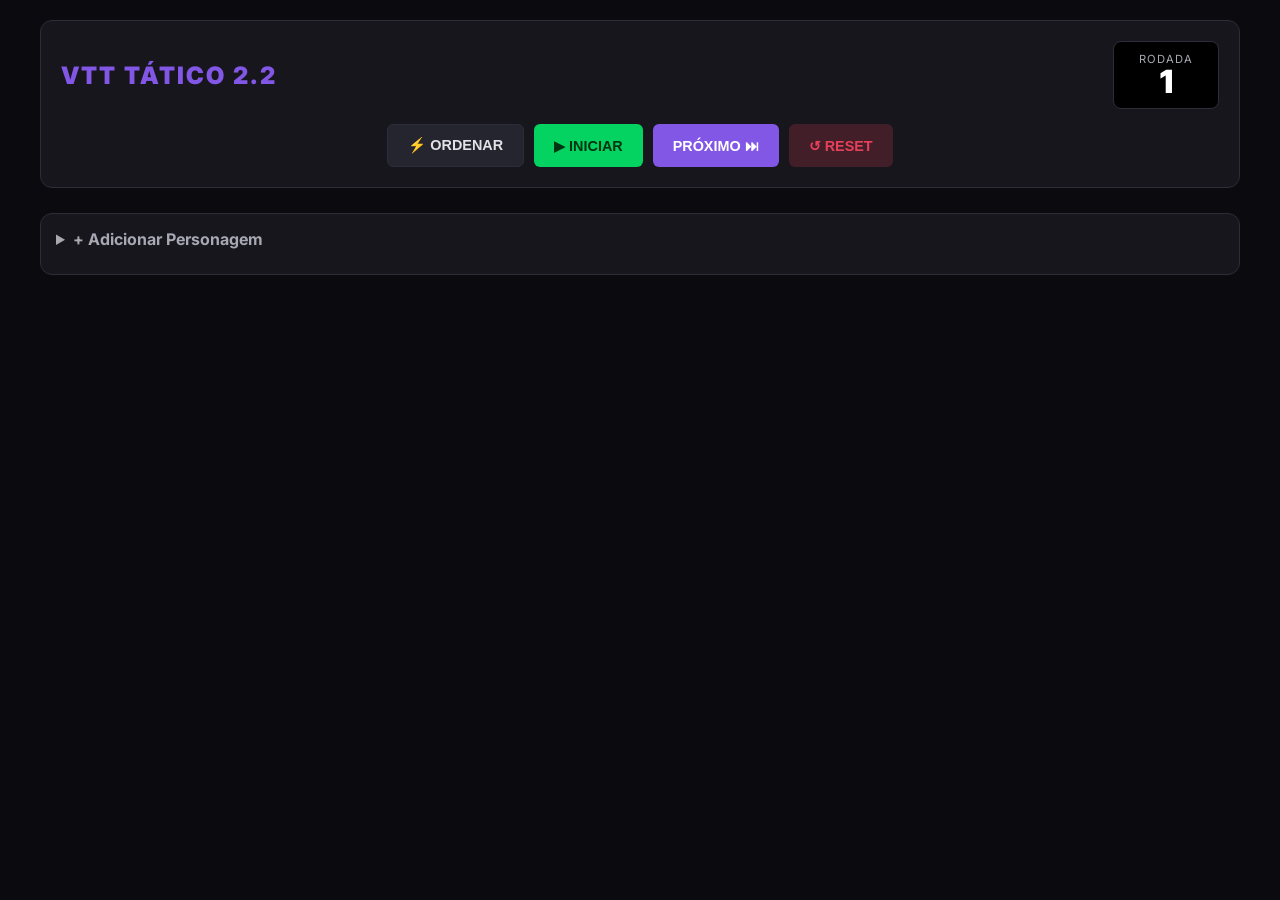
==== battle_manager.html @ 23a17cb6 "Grande update, separação battle_manager e rpg_manager, criação do rpg_manager para fazer roteiro e g" ====
<!DOCTYPE html>
<html lang="pt-BR">
<head>
    <meta charset="UTF-8">
    <meta name="viewport" content="width=device-width, initial-scale=1.0">
    <title>Sombra do Condor - VTT 2.2 (Itens Update)</title>
    <link rel="shortcut icon" href="sombra do condor.png" type="image/x-icon">
    <link rel="preconnect" href="https://fonts.googleapis.com">
    <link href="https://fonts.googleapis.com/css2?family=Inter:wght@400;600;700;900&display=swap" rel="stylesheet">
    <style>
        :root {
            --bg-dark: #0a0a0f;
            --bg-panel: #16161c;
            --accent: #8257e6;
            --accent-hover: #9d7bef;
            --text: #e1e1e6;
            --text-muted: #a8a8b3;
            --highlight: #252530;
            --danger: #e83f5b;
            --success: #04d361;
            --active-turn: #00ff88;
            --border: #2d2d3a;
            --pe-color: #4ecca3;
        }

        * { margin: 0; padding: 0; box-sizing: border-box; }

        body {
            font-family: 'Inter', sans-serif;
            background: #0a0a0f;
            color: var(--text);
            padding: 20px;
            min-height: 100vh;
        }

        .container { max-width: 1200px; margin: 0 auto; }

        /* HEADER & CONTROLS */
        .header-area {
            background: var(--bg-panel); border: 1px solid var(--border); border-radius: 12px;
            padding: 20px; margin-bottom: 25px; display: flex; flex-direction: column; gap: 15px;
        }

        .top-row { display: flex; justify-content: space-between; align-items: center; }
        .title { font-size: 1.5rem; font-weight: 900; color: var(--accent); text-transform: uppercase; letter-spacing: 2px; }

        .turn-display {
            background: #000; padding: 10px 25px; border-radius: 8px; border: 1px solid var(--border); text-align: center;
        }
        .turn-label { font-size: 0.7rem; color: var(--text-muted); text-transform: uppercase; letter-spacing: 1px; }
        .turn-number { font-size: 2rem; font-weight: 900; color: #fff; line-height: 1; }

        .combat-controls { display: flex; gap: 10px; justify-content: center; flex-wrap: wrap; }
        .btn-control {
            padding: 12px 20px; border: none; border-radius: 6px; font-weight: 700; cursor: pointer;
            text-transform: uppercase; font-size: 0.9rem; display: flex; align-items: center; gap: 8px; transition: 0.2s;
        }
        .btn-start { background: var(--success); color: #003311; }
        .btn-start:hover { background: #00ff77; }
        .btn-next { background: var(--accent); color: white; }
        .btn-next:hover { background: var(--accent-hover); }
        .btn-sort { background: var(--highlight); color: var(--text); border: 1px solid var(--border); }
        .btn-reset { background: rgba(232, 63, 91, 0.2); color: var(--danger); }

        /* IMPORT */
        .import-section {
            background: var(--bg-panel); border: 1px solid var(--border); border-radius: 12px;
            padding: 15px; margin-bottom: 30px;
        }
        details > summary { cursor: pointer; color: var(--text-muted); font-weight: bold; margin-bottom: 10px; }
        textarea {
            width: 100%; background: #0f0f14; border: 1px solid var(--border); color: var(--text);
            padding: 10px; border-radius: 6px; font-family: monospace; resize: vertical; min-height: 60px;
        }

        /* GRID */
        .char-grid { display: grid; grid-template-columns: repeat(auto-fill, minmax(360px, 1fr)); gap: 25px; }

        .card {
            background: var(--bg-panel); border-radius: 12px; border: 1px solid var(--border);
            overflow: hidden; position: relative; transition: all 0.3s ease;
        }

        /* ESTADOS DO CARD */
        .card.active-turn {
            border: 2px solid var(--active-turn); box-shadow: 0 0 25px rgba(0, 255, 136, 0.2); transform: scale(1.02); z-index: 10;
        }
        .card.active-turn .card-header { background: linear-gradient(to right, rgba(0, 255, 136, 0.2), transparent); }

        .card.dead {
            filter: grayscale(1) brightness(0.6); opacity: 0.7; border-color: #333; pointer-events: none;
        }
        .card.dead .delete-btn { pointer-events: all; } /* Permitir deletar morto */
        
        .dead-overlay {
            position: absolute; top: 0; left: 0; width: 100%; height: 100%;
            display: flex; justify-content: center; align-items: center;
            font-size: 2rem; font-weight: 900; color: var(--danger);
            transform: rotate(-15deg); text-shadow: 2px 2px 0 #000;
            opacity: 0; pointer-events: none; z-index: 20;
        }
        .card.dead .dead-overlay { opacity: 1; }

        .card-header {
            padding: 15px 20px; background: linear-gradient(to right, rgba(130, 87, 230, 0.15), transparent);
            border-bottom: 1px solid var(--border); display: flex; justify-content: space-between; align-items: center;
        }
        .char-name { font-size: 1.1rem; font-weight: 900; color: #fff; text-transform: uppercase; }

        /* INICIATIVA */
        .init-box {
            display: flex; align-items: center; gap: 5px; background: rgba(0,0,0,0.3);
            padding: 4px 8px; border-radius: 4px; border: 1px solid var(--border);
        }
        .init-input {
            width: 30px; background: transparent; border: none; color: var(--accent);
            font-weight: 900; text-align: center; font-size: 1rem;
        }

        /* ATRIBUTOS */
        .stats-grid { display: grid; grid-template-columns: repeat(6, 1fr); gap: 1px; background: #2d2d3a; padding-bottom: 1px; }
        .stat-box {
            background: var(--highlight); text-align: center; padding: 10px 2px; cursor: pointer; transition: 0.2s; position: relative;
        }
        .stat-box:hover { background: #323242; color: white; }
        .stat-box label { font-size: 0.65rem; color: var(--text-muted); font-weight: 700; display: block; }
        .stat-box span { font-size: 1.1rem; font-weight: 800; color: #fff; }

        /* BARRAS */
        .bars-container { padding: 15px 20px; }
        .stat-row { margin-bottom: 12px; }
        .stat-label { display: flex; justify-content: space-between; font-weight: 800; font-size: 0.75rem; margin-bottom: 4px; text-transform: uppercase; }
        .bar-bg { background: #0a0a0f; height: 8px; border-radius: 4px; overflow: hidden; border: 1px solid #333; }
        .bar-fill { height: 100%; transition: width 0.3s ease; }
        .hp-fill { background: var(--danger); }
        .pe-fill { background: var(--pe-color); }

        .controls { display: flex; gap: 4px; margin-top: 6px; }
        .ctrl-btn { flex: 1; background: var(--highlight); border: none; color: var(--text-muted); padding: 5px; border-radius: 3px; cursor: pointer; font-weight: 700; font-size: 0.7rem; }
        .ctrl-btn:hover { background: var(--border); color: #fff; }

        /* DETALHES & HABILIDADES */
        .btn-expand {
            width: 100%; background: transparent; border: none; border-top: 1px solid var(--border);
            color: var(--text-muted); padding: 8px; font-weight: 700; cursor: pointer; font-size: 0.7rem; text-transform: uppercase;
        }
        .btn-expand:hover { color: var(--accent); background: rgba(255,255,255,0.02); }

        .details-content {
            max-height: 0; overflow: hidden; transition: max-height 0.3s ease;
            background: rgba(0,0,0,0.2); padding: 0 20px;
        }
        .details-content.open { max-height: 800px; padding-top: 15px; padding-bottom: 15px; overflow-y: auto; }

        .detail-block { margin-bottom: 15px; border-bottom: 1px solid #333; padding-bottom: 10px; }
        .detail-header { color: var(--accent); font-size: 0.7rem; font-weight: 900; letter-spacing: 1px; margin-bottom: 8px; }

        /* ESTILO DOS ITENS */
        .items-container {
            display: flex; flex-wrap: wrap; gap: 6px;
        }
        .item-tag {
            background: rgba(255,255,255,0.05); border: 1px solid #333;
            padding: 5px 8px; border-radius: 4px; font-size: 0.75rem; color: #ddd;
            display: inline-block;
        }
        .item-tag:hover { border-color: var(--text-muted); background: rgba(255,255,255,0.08); }

        /* Botões de Perícia */
        .skill-btn {
            background: #222; border: 1px solid #444; color: #ddd; padding: 5px 10px;
            border-radius: 4px; font-size: 0.8rem; cursor: pointer; margin: 2px; transition: 0.2s;
            display: inline-flex; align-items: center; gap: 6px;
        }
        .skill-btn:hover { border-color: var(--success); color: var(--success); transform: translateY(-2px); }
        .skill-attr-tag { font-size: 0.6rem; color: #666; font-weight: bold; background: #000; padding: 1px 4px; border-radius: 3px; }
        .skill-val { font-weight: bold; color: var(--success); }

        /* Habilidades */
        .hab-card {
            background: rgba(255,255,255,0.03); border-radius: 6px; padding: 10px; margin-bottom: 8px;
        }
        .hab-title { font-weight: bold; color: white; font-size: 0.9rem; margin-bottom: 5px; }
        .hab-desc { font-size: 0.8rem; color: #aaa; margin-bottom: 8px; line-height: 1.3; }
        .use-btn {
            background: var(--accent); border: none; color: white; padding: 6px 12px;
            border-radius: 4px; font-weight: bold; font-size: 0.7rem; cursor: pointer; width: 100%;
            display: flex; justify-content: space-between;
        }
        .use-btn:hover { background: var(--accent-hover); }
        .use-btn:disabled { background: #444; cursor: not-allowed; opacity: 0.5; }

        .delete-btn {
            position: absolute; top: 10px; right: 10px; background: transparent; color: #444; border: none;
            font-size: 1.2rem; cursor: pointer; z-index: 30;
        }
        .delete-btn:hover { color: var(--danger); }

        /* MODAL DE DADOS */
        .dice-overlay {
            position: fixed; top: 0; left: 0; width: 100%; height: 100%;
            background: rgba(0,0,0,0.7); backdrop-filter: blur(4px);
            display: none; justify-content: center; align-items: center; z-index: 100;
        }
        .dice-overlay.show { display: flex; }
        .dice-modal {
            background: var(--bg-panel); border: 2px solid var(--accent); border-radius: 16px;
            padding: 30px; width: 90%; max-width: 450px; text-align: center;
            box-shadow: 0 0 50px rgba(130, 87, 230, 0.3);
            animation: popIn 0.3s ease;
        }
        @keyframes popIn { from { transform: scale(0.8); opacity: 0; } to { transform: scale(1); opacity: 1; }}

        .dice-val-big { font-size: 4rem; font-weight: 900; color: var(--success); text-shadow: 0 0 20px rgba(4, 211, 97, 0.4); margin: 10px 0; }
        .dice-detail { font-size: 0.9rem; color: #aaa; margin-top: 5px; margin-bottom: 20px; font-family: monospace; word-spacing: -2px; }
        .dice-formula { font-size: 1.1rem; color: #fff; font-weight: bold; background: #222; padding: 5px 10px; border-radius: 4px; display: inline-block; }
        
        .rolls-display {
            color: var(--text-muted); font-size: 0.85rem; margin-bottom: 5px;
        }
        .rolls-display span.selected { color: var(--success); font-weight: bold; text-decoration: underline; }
        .rolls-display span.dropped { opacity: 0.5; }

        .close-modal {
            margin-top: 10px; background: var(--highlight); border: none; padding: 10px 30px;
            color: white; border-radius: 20px; cursor: pointer; font-weight: bold;
        }
    </style>
</head>
<body>

    <div class="container">
        
        <div class="header-area">
            <div class="top-row">
                <div class="title">VTT Tático 2.2</div>
                <div class="turn-display">
                    <div class="turn-label">RODADA</div>
                    <div class="turn-number" id="roundDisplay">1</div>
                </div>
            </div>

            <div class="combat-controls">
                <button class="btn-control btn-sort" onclick="sortInitiative()">⚡ Ordenar</button>
                <button class="btn-control btn-start" onclick="startCombat()">▶ Iniciar</button>
                <button class="btn-control btn-next" onclick="nextTurn()">Próximo ⏭</button>
                <button class="btn-control btn-reset" onclick="resetRound()">↺ Reset</button>
            </div>
        </div>

        <div class="import-section">
            <details>
                <summary>+ Adicionar Personagem</summary>
                <textarea id="importText" placeholder="Cole o texto da ficha aqui..."></textarea>
                <button class="btn-control btn-next" style="width:100%; justify-content: center; margin-top:10px;" onclick="importCharacter()">PROCESSAR E ADICIONAR</button>
            </details>
        </div>

        <div class="char-grid" id="charGrid"></div>
    </div>

    <div class="dice-overlay" id="diceModal" onclick="closeDice(event)">
        <div class="dice-modal">
            <div style="font-weight:bold; color:var(--accent); text-transform:uppercase; letter-spacing:1px;" id="diceTitle">TESTE</div>
            
            <div class="dice-formula" id="diceFormula">3d20 + 5</div>
            <div class="dice-val-big" id="diceFinal">20</div>
            
            <div class="rolls-display" id="diceRolls">Rolagem: [5, 12, 20]</div>
            <div class="dice-detail" id="diceCalc">20 (Dado) + 5 (Bônus)</div>
            
            <button class="close-modal" onclick="document.getElementById('diceModal').classList.remove('show')">FECHAR</button>
        </div>
    </div>

    <script>
        // --- BASE DE DADOS DE PERÍCIAS ---
        const SKILL_DB = [
            { nome: "Acrobacia", attr: "AGI" }, { nome: "Adestramento", attr: "PRE" },
            { nome: "Artes", attr: "PRE" }, { nome: "Atletismo", attr: "FOR" },
            { nome: "Atualidades", attr: "INT" }, { nome: "Ciências", attr: "INT" },
            { nome: "Crime", attr: "AGI" }, { nome: "Diplomacia", attr: "PRE" },
            { nome: "Enganação", attr: "PRE" }, { nome: "Engenharia", attr: "INT" },
            { nome: "Fortitude", attr: "VIG" }, { nome: "Furtividade", attr: "AGI" },
            { nome: "Iniciativa", attr: "AGI" }, { nome: "Intimidação", attr: "PRE" },
            { nome: "Intuição", attr: "PRE" }, { nome: "Investigação", attr: "INT" },
            { nome: "Luta", attr: "FOR" }, { nome: "Medicina", attr: "INT" },
            { nome: "Percepção", attr: "PRE" }, { nome: "Pilotagem", attr: "AGI" },
            { nome: "Pontaria", attr: "AGI" }, { nome: "Reflexos", attr: "AGI" },
            { nome: "Religião", attr: "PRE" }, { nome: "Sobrevivência", attr: "INT" },
            { nome: "Tática", attr: "INT" }, { nome: "Tecnologia", attr: "INT" },
            { nome: "Vontade", attr: "PRE" }
        ];

        const ATTR_MAP = { "FOR": "forca", "AGI": "agi", "INT": "int", "PRE": "pre", "VIG": "vig" };

        let characters = JSON.parse(localStorage.getItem('vtt2Data')) || [];
        let currentRound = parseInt(localStorage.getItem('vtt2Round')) || 1;
        let activeCharIndex = localStorage.getItem('vtt2ActiveIdx');
        
        if(activeCharIndex !== null && activeCharIndex !== "null") activeCharIndex = parseInt(activeCharIndex);
        else activeCharIndex = null;
        
        updateRoundDisplay();

        // --- SISTEMA ---
        function updateRoundDisplay() { document.getElementById('roundDisplay').innerText = currentRound; }

        function saveState() {
            localStorage.setItem('vtt2Data', JSON.stringify(characters));
            localStorage.setItem('vtt2Round', currentRound);
            localStorage.setItem('vtt2ActiveIdx', activeCharIndex);
            updateRoundDisplay();
            render();
        }

        function startCombat() {
            if (characters.length === 0) return alert("Mesa vazia!");
            currentRound = 1;
            activeCharIndex = -1; 
            nextTurn(); 
        }

        function nextTurn() {
            if (activeCharIndex === null) return alert("Inicie o combate primeiro.");
            let attempts = 0;
            const total = characters.length;
            do {
                activeCharIndex++;
                if (activeCharIndex >= total) {
                    activeCharIndex = 0;
                    currentRound++;
                }
                attempts++;
            } while (characters[activeCharIndex].currentHP <= 0 && attempts <= total);

            if (attempts > total) {
                alert("Todos estão derrotados!");
                activeCharIndex = null;
            }
            saveState();
        }

        function resetRound() {
            if(confirm("Reiniciar combate?")) {
                currentRound = 1;
                activeCharIndex = null;
                saveState();
            }
        }

        function sortInitiative() {
            characters.sort((a, b) => (b.initiative || 0) - (a.initiative || 0));
            activeCharIndex = null; 
            saveState();
        }

        // --- DADOS ---
        function rollSkill(charId, skillName, bonus) {
            const char = characters.find(c => c.id === charId);
            const skillInfo = SKILL_DB.find(s => s.nome.toLowerCase() === skillName.toLowerCase());
            let attrKey = 'agi'; 
            let attrName = '???';
            if (skillInfo) { attrName = skillInfo.attr; attrKey = ATTR_MAP[skillInfo.attr]; }
            const attrVal = char.stats[attrKey] || 0;
            rollDiceSystem(`TESTE DE ${skillName.toUpperCase()}`, attrVal, bonus, attrName);
        }

        function rollAttribute(charId, attrKey) {
            const char = characters.find(c => c.id === charId);
            const val = char.stats[attrKey];
            let displayName = "ATRIBUTO";
            for(let [key, value] of Object.entries(ATTR_MAP)) { if(value === attrKey) displayName = key; }
            rollDiceSystem(`TESTE DE ${displayName}`, val, 0, displayName);
        }

        function rollDiceSystem(title, diceCount, modifier, attrName) {
            let rolls = [];
            let finalDie = 0;
            if (diceCount <= 0) {
                rolls.push(Math.floor(Math.random() * 20) + 1);
                rolls.push(Math.floor(Math.random() * 20) + 1);
                finalDie = Math.min(...rolls);
            } else {
                for(let i=0; i<diceCount; i++) { rolls.push(Math.floor(Math.random() * 20) + 1); }
                finalDie = Math.max(...rolls);
            }
            const total = finalDie + modifier;

            document.getElementById('diceTitle').innerText = title;
            const diceIcon = diceCount <= 0 ? "2d20↓" : `${diceCount}d20`;
            const modText = modifier >= 0 ? `+ ${modifier}` : `- ${Math.abs(modifier)}`;
            document.getElementById('diceFormula').innerText = `${attrName} (${diceIcon}) ${modifier !== 0 ? modText : ''}`;

            let rollsHtml = rolls.map(r => r === finalDie ? `<span class="selected">${r}</span>` : `<span class="dropped">${r}</span>`).join(', ');
            document.getElementById('diceRolls').innerHTML = `Dados: [ ${rollsHtml} ]`;
            document.getElementById('diceFinal').innerText = total;
            document.getElementById('diceCalc').innerText = `${finalDie} (Dado) ${modifier >=0 ? '+' : ''} ${modifier} (Bônus)`;
            document.getElementById('diceModal').classList.add('show');
        }

        function useAbility(charId, habIndex) {
            const char = characters.find(c => c.id === charId);
            const hab = char.parsedHabs[habIndex];
            if (hab.cost > 0) {
                if (char.currentPE < hab.cost) return alert("PE Insuficiente!");
                char.currentPE -= hab.cost;
            }
            if (hab.linkedSkill) {
                const bonus = char.parsedSkills[hab.linkedSkill] || 0;
                rollSkill(charId, hab.linkedSkill, bonus);
            } else {
                alert(`${char.name} usou ${hab.name}!\nGastou ${hab.cost} PE.`);
            }
            saveState();
        }

        // --- IMPORTAÇÃO ---
        function cleanText(text) { return text ? text.replace(/_{2,}/g, '').trim() : ""; }

        function parseSkills(text) {
            const skillMap = {};
            const regex = /([a-zA-Zçãõâêîôû\s]+)(?:\:)?\s*\+(\d+)/g;
            let match;
            while ((match = regex.exec(text)) !== null) {
                const name = match[1].trim();
                const val = parseInt(match[2]);
                if(name && !isNaN(val)) skillMap[name] = val;
            }
            return skillMap;
        }

        function parseAbilities(text, skillsMap) {
            if (!text) return [];
            const rawHabs = text.split(/\n\n|(?=\n[A-Z][a-zçãõ\s]+:)/); 
            return rawHabs.map(h => {
                const clean = h.trim();
                if(!clean) return null;
                const nameMatch = clean.match(/^([^:]+):/);
                const name = nameMatch ? nameMatch[1].trim() : "Habilidade";
                const costMatch = clean.match(/Gasta\s*(\d+)\s*PE/i) || clean.match(/Custo[:\s]*(\d+)\s*PE/i);
                const cost = costMatch ? parseInt(costMatch[1]) : 0;
                let linkedSkill = null;
                for (let dbSkill of SKILL_DB) {
                     if (clean.toLowerCase().includes(dbSkill.nome.toLowerCase())) {
                        linkedSkill = dbSkill.nome; break;
                     }
                }
                return { name, text: clean, cost, linkedSkill };
            }).filter(h => h !== null);
        }

        function getSection(text, startAnchor, endAnchors) {
            const startIdx = text.search(new RegExp(startAnchor, "i"));
            if (startIdx === -1) return "";
            let sectionContent = text.substring(startIdx + startAnchor.length);
            let closestEnd = sectionContent.length;
            endAnchors.forEach(anchor => {
                const endIdx = sectionContent.search(new RegExp(anchor, "i"));
                if (endIdx !== -1 && endIdx < closestEnd) closestEnd = endIdx;
            });
            return cleanText(sectionContent.substring(0, closestEnd));
        }

        function importCharacter() {
            const raw = document.getElementById('importText').value;
            if (!raw.trim()) return;
            const name = raw.split('\n')[0].split('(')[0].trim();
            const vitMatch = raw.match(/Vitalidade:\s*(\d+)/i);
            const peMatch = raw.match(/Pontos de Esforço \(PE\):\s*(\d+)/i);
            const defMatch = raw.match(/Defesa:\s*(\d+)/i);

            const stats = {
                forca: parseInt(raw.match(/Força:\s*(\d+)/i)?.[1] || 0),
                agi: parseInt(raw.match(/Agilidade:\s*(\d+)/i)?.[1] || 0),
                int: parseInt(raw.match(/Intelecto:\s*(\d+)/i)?.[1] || 0),
                pre: parseInt(raw.match(/Presença:\s*(\d+)/i)?.[1] || 0),
                vig: parseInt(raw.match(/Vigor:\s*(\d+)/i)?.[1] || 0),
                def: defMatch ? defMatch[1] : '10'
            };

            const skillsText = getSection(raw, "Perícias:|Pericias:", ["Habilidades", "Condição:"]);
            const habsText = getSection(raw, "Habilidades", ["Condição:"]);
            
            const newChar = {
                id: Date.now(),
                name,
                initiative: 0,
                maxHP: vitMatch ? parseInt(vitMatch[1]) : 10,
                currentHP: vitMatch ? parseInt(vitMatch[1]) : 10,
                maxPE: peMatch ? parseInt(peMatch[1]) : 5,
                currentPE: peMatch ? parseInt(peMatch[1]) : 5,
                stats,
                parsedSkills: parseSkills(skillsText),
                parsedHabs: parseAbilities(habsText, parseSkills(skillsText)),
                rawDetails: {
                    itens: getSection(raw, "Itens", ["Pericias:", "Habilidades"]),
                    condicao: getSection(raw, "Condição:", ["---"])
                }
            };
            characters.push(newChar);
            document.getElementById('importText').value = '';
            saveState();
        }

        function updateStat(id, type, amount) {
            const char = characters.find(c => c.id === id);
            if (!char) return;
            if (type === 'hp') char.currentHP = Math.min(char.maxHP, Math.max(0, char.currentHP + amount));
            else char.currentPE = Math.min(char.maxPE, Math.max(0, char.currentPE + amount));
            saveState();
        }
        function updateInit(id, val) { const c = characters.find(x => x.id === id); if(c){c.initiative=parseInt(val); saveState();} }
        function deleteChar(id) { if(confirm("Remover?")) { characters = characters.filter(c => c.id !== id); if(activeCharIndex>=characters.length) activeCharIndex=0; saveState(); } }
        function closeDice(e) { if(e.target.id === 'diceModal') document.getElementById('diceModal').classList.remove('show'); }
        function toggleDetails(id) { document.getElementById(`details-${id}`).classList.toggle('open'); }

        // --- RENDER ---
        function render() {
            const grid = document.getElementById('charGrid');
            grid.innerHTML = characters.map((char, index) => {
                const hpPerc = Math.max(0, (char.currentHP / char.maxHP) * 100);
                const pePerc = Math.max(0, (char.currentPE / char.maxPE) * 100);
                const isDead = char.currentHP <= 0;
                const isActive = (activeCharIndex === index);

                // PROCESSAR ITENS (Transforma texto em tags)
                let itemsHtml = '<span style="color:#666; font-size:0.8rem;">Nenhum item.</span>';
                if(char.rawDetails.itens) {
                    // Separa por quebra de linha OU vírgula
                    const itemsList = char.rawDetails.itens.split(/[\n,]+/).map(i => i.trim()).filter(i => i);
                    if(itemsList.length > 0) {
                        itemsHtml = `<div class="items-container">${itemsList.map(i => `<span class="item-tag">${i}</span>`).join('')}</div>`;
                    }
                }

                let skillsHtml = '';
                for (const [key, val] of Object.entries(char.parsedSkills)) {
                    const skillInfo = SKILL_DB.find(s => s.nome.toLowerCase() === key.toLowerCase());
                    const attrTag = skillInfo ? skillInfo.attr : '?';
                    skillsHtml += `<button class="skill-btn" onclick="rollSkill(${char.id}, '${key}', ${val})">${key} <span class="skill-attr-tag">${attrTag}</span> <span class="skill-val">+${val}</span></button>`;
                }

                let habsHtml = char.parsedHabs.map((hab, hIdx) => {
                    const btnLabel = hab.linkedSkill ? `USAR & TESTAR ${hab.linkedSkill.toUpperCase()}` : 'USAR HABILIDADE';
                    return `
                    <div class="hab-card">
                        <div class="hab-title">${hab.name}</div>
                        <div class="hab-desc">${hab.text}</div>
                        ${hab.cost > 0 ? `<button class="use-btn" onclick="useAbility(${char.id}, ${hIdx})" ${char.currentPE < hab.cost || isDead ? 'disabled' : ''}><span>${btnLabel}</span><span>-${hab.cost} PE</span></button>` : ''}
                    </div>`;
                }).join('');

                return `
                    <div class="card ${isDead ? 'dead' : ''} ${isActive ? 'active-turn' : ''}">
                        <div class="dead-overlay">DERROTADO</div>
                        <button class="delete-btn" onclick="deleteChar(${char.id})">&times;</button>
                        
                        <div class="card-header">
                            <div style="display:flex; flex-direction:column;">
                                <span class="char-name">${char.name}</span>
                                ${isActive ? '<span style="font-size:0.7rem; color:var(--active-turn);">🔴 TURNO ATUAL</span>' : ''}
                            </div>
                            <div class="init-box">
                                <label>INI</label>
                                <input type="number" class="init-input" value="${char.initiative}" onchange="updateInit(${char.id}, this.value)">
                            </div>
                        </div>

                        <div class="stats-grid">
                            ${Object.entries(char.stats).map(([key, val]) => `<div class="stat-box ${key==='def'?'def':''}" onclick="${key!=='def' ? `rollAttribute(${char.id}, '${key}')` : ''}"><label>${key.substring(0,3).toUpperCase()}</label><span>${val}</span></div>`).join('')}
                        </div>

                        <div class="bars-container">
                            <div class="stat-row">
                                <div class="stat-label"><span>PV</span><span>${char.currentHP}/${char.maxHP}</span></div>
                                <div class="bar-bg"><div class="bar-fill hp-fill" style="width: ${hpPerc}%"></div></div>
                                <div class="controls"><button class="ctrl-btn" onclick="updateStat(${char.id}, 'hp', -10)">-10</button><button class="ctrl-btn" onclick="updateStat(${char.id}, 'hp', -1)">-1</button><button class="ctrl-btn" onclick="updateStat(${char.id}, 'hp', 1)">+1</button><button class="ctrl-btn" onclick="updateStat(${char.id}, 'hp', 5)">+5</button></div>
                            </div>
                            <div class="stat-row">
                                <div class="stat-label"><span>PE</span><span>${char.currentPE}/${char.maxPE}</span></div>
                                <div class="bar-bg"><div class="bar-fill pe-fill" style="width: ${pePerc}%"></div></div>
                                <div class="controls"><button class="ctrl-btn" onclick="updateStat(${char.id}, 'pe', -1)">-1</button><button class="ctrl-btn" onclick="updateStat(${char.id}, 'pe', 1)">+1</button></div>
                            </div>
                        </div>

                        <button class="btn-expand" onclick="toggleDetails(${char.id})">VER FICHÁRIO COMPLETO</button>
                        
                        <div class="details-content" id="details-${char.id}">
                            <div class="detail-block">
                                <div class="detail-header">EQUIPAMENTO & INVENTÁRIO</div>
                                ${itemsHtml}
                            </div>

                            ${skillsHtml ? `<div class="detail-block"><div class="detail-header">PERÍCIAS</div><div style="display:flex; flex-wrap:wrap;">${skillsHtml}</div></div>` : ''}
                            
                            ${habsHtml ? `<div class="detail-block"><div class="detail-header">HABILIDADES</div>${habsHtml}</div>` : ''}

                            ${char.rawDetails.condicao ? `<div class="detail-block"><div class="detail-header">CONDIÇÃO</div><div style="font-size:0.8rem; color:#ccc;">${char.rawDetails.condicao}</div></div>` : ''}
                        </div>
                    </div>
                `;
            }).join('');
        }
        render();
    </script>
</body>
</html>
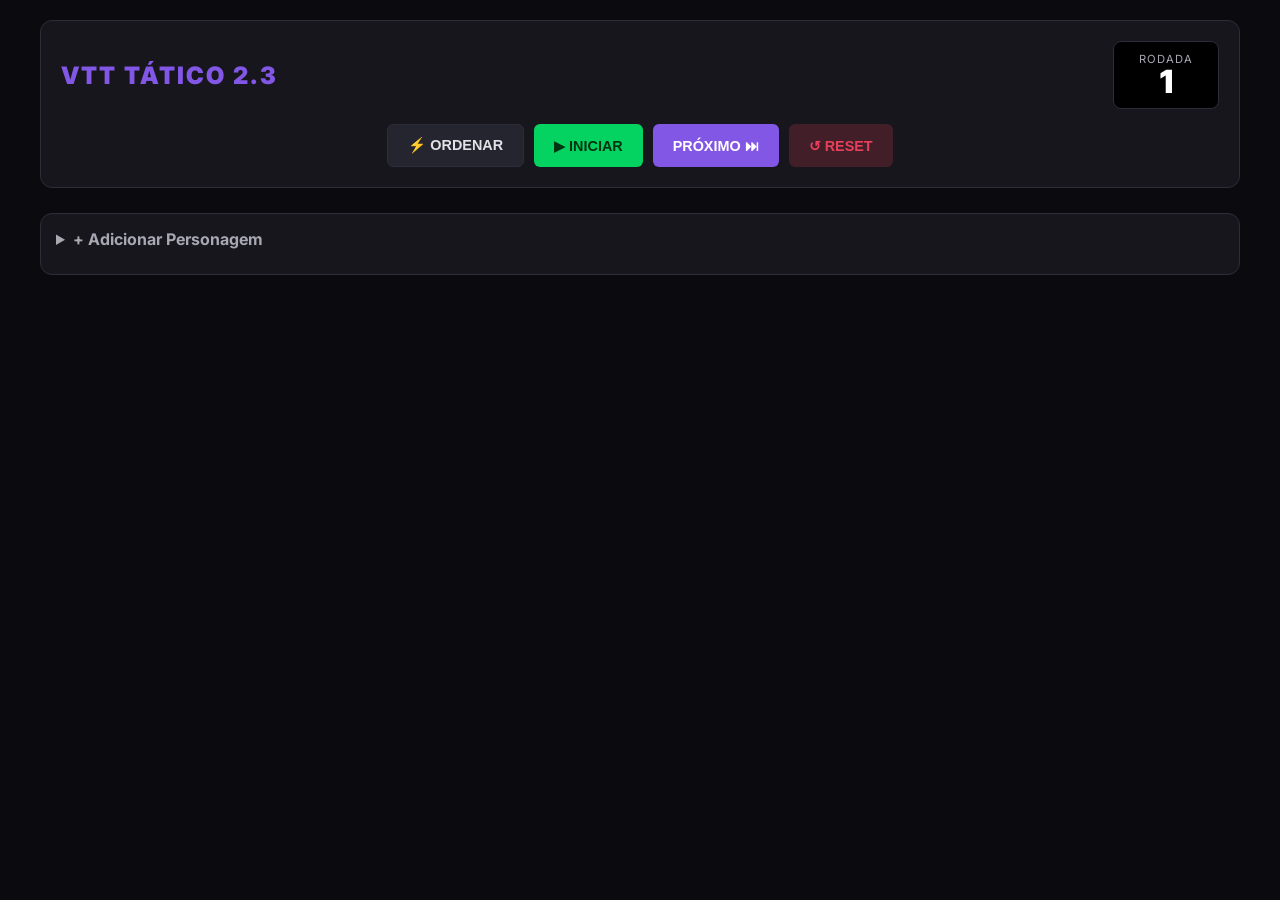
==== commit f7257a46: "grande update, modificação na battle manager para ler melhor as fichas, mudança no rpg_manager" ====
--- a/battle_manager.html
+++ b/battle_manager.html
@@ -3,243 +3,23 @@
 <head>
     <meta charset="UTF-8">
     <meta name="viewport" content="width=device-width, initial-scale=1.0">
-    <title>Sombra do Condor - VTT 2.2 (Itens Update)</title>
+    <title>Sombra do Condor - VTT 2.3 (Parser Refinado)</title>
     <link rel="shortcut icon" href="sombra do condor.png" type="image/x-icon">
     <link rel="preconnect" href="https://fonts.googleapis.com">
     <link href="https://fonts.googleapis.com/css2?family=Inter:wght@400;600;700;900&display=swap" rel="stylesheet">
-    <style>
-        :root {
-            --bg-dark: #0a0a0f;
-            --bg-panel: #16161c;
-            --accent: #8257e6;
-            --accent-hover: #9d7bef;
-            --text: #e1e1e6;
-            --text-muted: #a8a8b3;
-            --highlight: #252530;
-            --danger: #e83f5b;
-            --success: #04d361;
-            --active-turn: #00ff88;
-            --border: #2d2d3a;
-            --pe-color: #4ecca3;
-        }
-
-        * { margin: 0; padding: 0; box-sizing: border-box; }
-
-        body {
-            font-family: 'Inter', sans-serif;
-            background: #0a0a0f;
-            color: var(--text);
-            padding: 20px;
-            min-height: 100vh;
-        }
-
-        .container { max-width: 1200px; margin: 0 auto; }
-
-        /* HEADER & CONTROLS */
-        .header-area {
-            background: var(--bg-panel); border: 1px solid var(--border); border-radius: 12px;
-            padding: 20px; margin-bottom: 25px; display: flex; flex-direction: column; gap: 15px;
-        }
-
-        .top-row { display: flex; justify-content: space-between; align-items: center; }
-        .title { font-size: 1.5rem; font-weight: 900; color: var(--accent); text-transform: uppercase; letter-spacing: 2px; }
-
-        .turn-display {
-            background: #000; padding: 10px 25px; border-radius: 8px; border: 1px solid var(--border); text-align: center;
-        }
-        .turn-label { font-size: 0.7rem; color: var(--text-muted); text-transform: uppercase; letter-spacing: 1px; }
-        .turn-number { font-size: 2rem; font-weight: 900; color: #fff; line-height: 1; }
-
-        .combat-controls { display: flex; gap: 10px; justify-content: center; flex-wrap: wrap; }
-        .btn-control {
-            padding: 12px 20px; border: none; border-radius: 6px; font-weight: 700; cursor: pointer;
-            text-transform: uppercase; font-size: 0.9rem; display: flex; align-items: center; gap: 8px; transition: 0.2s;
-        }
-        .btn-start { background: var(--success); color: #003311; }
-        .btn-start:hover { background: #00ff77; }
-        .btn-next { background: var(--accent); color: white; }
-        .btn-next:hover { background: var(--accent-hover); }
-        .btn-sort { background: var(--highlight); color: var(--text); border: 1px solid var(--border); }
-        .btn-reset { background: rgba(232, 63, 91, 0.2); color: var(--danger); }
-
-        /* IMPORT */
-        .import-section {
-            background: var(--bg-panel); border: 1px solid var(--border); border-radius: 12px;
-            padding: 15px; margin-bottom: 30px;
-        }
-        details > summary { cursor: pointer; color: var(--text-muted); font-weight: bold; margin-bottom: 10px; }
-        textarea {
-            width: 100%; background: #0f0f14; border: 1px solid var(--border); color: var(--text);
-            padding: 10px; border-radius: 6px; font-family: monospace; resize: vertical; min-height: 60px;
-        }
-
-        /* GRID */
-        .char-grid { display: grid; grid-template-columns: repeat(auto-fill, minmax(360px, 1fr)); gap: 25px; }
-
-        .card {
-            background: var(--bg-panel); border-radius: 12px; border: 1px solid var(--border);
-            overflow: hidden; position: relative; transition: all 0.3s ease;
-        }
-
-        /* ESTADOS DO CARD */
-        .card.active-turn {
-            border: 2px solid var(--active-turn); box-shadow: 0 0 25px rgba(0, 255, 136, 0.2); transform: scale(1.02); z-index: 10;
-        }
-        .card.active-turn .card-header { background: linear-gradient(to right, rgba(0, 255, 136, 0.2), transparent); }
-
-        .card.dead {
-            filter: grayscale(1) brightness(0.6); opacity: 0.7; border-color: #333; pointer-events: none;
-        }
-        .card.dead .delete-btn { pointer-events: all; } /* Permitir deletar morto */
-        
-        .dead-overlay {
-            position: absolute; top: 0; left: 0; width: 100%; height: 100%;
-            display: flex; justify-content: center; align-items: center;
-            font-size: 2rem; font-weight: 900; color: var(--danger);
-            transform: rotate(-15deg); text-shadow: 2px 2px 0 #000;
-            opacity: 0; pointer-events: none; z-index: 20;
-        }
-        .card.dead .dead-overlay { opacity: 1; }
-
-        .card-header {
-            padding: 15px 20px; background: linear-gradient(to right, rgba(130, 87, 230, 0.15), transparent);
-            border-bottom: 1px solid var(--border); display: flex; justify-content: space-between; align-items: center;
-        }
-        .char-name { font-size: 1.1rem; font-weight: 900; color: #fff; text-transform: uppercase; }
-
-        /* INICIATIVA */
-        .init-box {
-            display: flex; align-items: center; gap: 5px; background: rgba(0,0,0,0.3);
-            padding: 4px 8px; border-radius: 4px; border: 1px solid var(--border);
-        }
-        .init-input {
-            width: 30px; background: transparent; border: none; color: var(--accent);
-            font-weight: 900; text-align: center; font-size: 1rem;
-        }
-
-        /* ATRIBUTOS */
-        .stats-grid { display: grid; grid-template-columns: repeat(6, 1fr); gap: 1px; background: #2d2d3a; padding-bottom: 1px; }
-        .stat-box {
-            background: var(--highlight); text-align: center; padding: 10px 2px; cursor: pointer; transition: 0.2s; position: relative;
-        }
-        .stat-box:hover { background: #323242; color: white; }
-        .stat-box label { font-size: 0.65rem; color: var(--text-muted); font-weight: 700; display: block; }
-        .stat-box span { font-size: 1.1rem; font-weight: 800; color: #fff; }
-
-        /* BARRAS */
-        .bars-container { padding: 15px 20px; }
-        .stat-row { margin-bottom: 12px; }
-        .stat-label { display: flex; justify-content: space-between; font-weight: 800; font-size: 0.75rem; margin-bottom: 4px; text-transform: uppercase; }
-        .bar-bg { background: #0a0a0f; height: 8px; border-radius: 4px; overflow: hidden; border: 1px solid #333; }
-        .bar-fill { height: 100%; transition: width 0.3s ease; }
-        .hp-fill { background: var(--danger); }
-        .pe-fill { background: var(--pe-color); }
-
-        .controls { display: flex; gap: 4px; margin-top: 6px; }
-        .ctrl-btn { flex: 1; background: var(--highlight); border: none; color: var(--text-muted); padding: 5px; border-radius: 3px; cursor: pointer; font-weight: 700; font-size: 0.7rem; }
-        .ctrl-btn:hover { background: var(--border); color: #fff; }
-
-        /* DETALHES & HABILIDADES */
-        .btn-expand {
-            width: 100%; background: transparent; border: none; border-top: 1px solid var(--border);
-            color: var(--text-muted); padding: 8px; font-weight: 700; cursor: pointer; font-size: 0.7rem; text-transform: uppercase;
-        }
-        .btn-expand:hover { color: var(--accent); background: rgba(255,255,255,0.02); }
-
-        .details-content {
-            max-height: 0; overflow: hidden; transition: max-height 0.3s ease;
-            background: rgba(0,0,0,0.2); padding: 0 20px;
-        }
-        .details-content.open { max-height: 800px; padding-top: 15px; padding-bottom: 15px; overflow-y: auto; }
-
-        .detail-block { margin-bottom: 15px; border-bottom: 1px solid #333; padding-bottom: 10px; }
-        .detail-header { color: var(--accent); font-size: 0.7rem; font-weight: 900; letter-spacing: 1px; margin-bottom: 8px; }
-
-        /* ESTILO DOS ITENS */
-        .items-container {
-            display: flex; flex-wrap: wrap; gap: 6px;
-        }
-        .item-tag {
-            background: rgba(255,255,255,0.05); border: 1px solid #333;
-            padding: 5px 8px; border-radius: 4px; font-size: 0.75rem; color: #ddd;
-            display: inline-block;
-        }
-        .item-tag:hover { border-color: var(--text-muted); background: rgba(255,255,255,0.08); }
-
-        /* Botões de Perícia */
-        .skill-btn {
-            background: #222; border: 1px solid #444; color: #ddd; padding: 5px 10px;
-            border-radius: 4px; font-size: 0.8rem; cursor: pointer; margin: 2px; transition: 0.2s;
-            display: inline-flex; align-items: center; gap: 6px;
-        }
-        .skill-btn:hover { border-color: var(--success); color: var(--success); transform: translateY(-2px); }
-        .skill-attr-tag { font-size: 0.6rem; color: #666; font-weight: bold; background: #000; padding: 1px 4px; border-radius: 3px; }
-        .skill-val { font-weight: bold; color: var(--success); }
-
-        /* Habilidades */
-        .hab-card {
-            background: rgba(255,255,255,0.03); border-radius: 6px; padding: 10px; margin-bottom: 8px;
-        }
-        .hab-title { font-weight: bold; color: white; font-size: 0.9rem; margin-bottom: 5px; }
-        .hab-desc { font-size: 0.8rem; color: #aaa; margin-bottom: 8px; line-height: 1.3; }
-        .use-btn {
-            background: var(--accent); border: none; color: white; padding: 6px 12px;
-            border-radius: 4px; font-weight: bold; font-size: 0.7rem; cursor: pointer; width: 100%;
-            display: flex; justify-content: space-between;
-        }
-        .use-btn:hover { background: var(--accent-hover); }
-        .use-btn:disabled { background: #444; cursor: not-allowed; opacity: 0.5; }
-
-        .delete-btn {
-            position: absolute; top: 10px; right: 10px; background: transparent; color: #444; border: none;
-            font-size: 1.2rem; cursor: pointer; z-index: 30;
-        }
-        .delete-btn:hover { color: var(--danger); }
-
-        /* MODAL DE DADOS */
-        .dice-overlay {
-            position: fixed; top: 0; left: 0; width: 100%; height: 100%;
-            background: rgba(0,0,0,0.7); backdrop-filter: blur(4px);
-            display: none; justify-content: center; align-items: center; z-index: 100;
-        }
-        .dice-overlay.show { display: flex; }
-        .dice-modal {
-            background: var(--bg-panel); border: 2px solid var(--accent); border-radius: 16px;
-            padding: 30px; width: 90%; max-width: 450px; text-align: center;
-            box-shadow: 0 0 50px rgba(130, 87, 230, 0.3);
-            animation: popIn 0.3s ease;
-        }
-        @keyframes popIn { from { transform: scale(0.8); opacity: 0; } to { transform: scale(1); opacity: 1; }}
-
-        .dice-val-big { font-size: 4rem; font-weight: 900; color: var(--success); text-shadow: 0 0 20px rgba(4, 211, 97, 0.4); margin: 10px 0; }
-        .dice-detail { font-size: 0.9rem; color: #aaa; margin-top: 5px; margin-bottom: 20px; font-family: monospace; word-spacing: -2px; }
-        .dice-formula { font-size: 1.1rem; color: #fff; font-weight: bold; background: #222; padding: 5px 10px; border-radius: 4px; display: inline-block; }
-        
-        .rolls-display {
-            color: var(--text-muted); font-size: 0.85rem; margin-bottom: 5px;
-        }
-        .rolls-display span.selected { color: var(--success); font-weight: bold; text-decoration: underline; }
-        .rolls-display span.dropped { opacity: 0.5; }
-
-        .close-modal {
-            margin-top: 10px; background: var(--highlight); border: none; padding: 10px 30px;
-            color: white; border-radius: 20px; cursor: pointer; font-weight: bold;
-        }
-    </style>
+    <link rel="stylesheet" href="CSS/battle_manager.css">
 </head>
 <body>
 
     <div class="container">
-        
         <div class="header-area">
             <div class="top-row">
-                <div class="title">VTT Tático 2.2</div>
+                <div class="title">VTT Tático 2.3</div>
                 <div class="turn-display">
                     <div class="turn-label">RODADA</div>
                     <div class="turn-number" id="roundDisplay">1</div>
                 </div>
             </div>
-
             <div class="combat-controls">
                 <button class="btn-control btn-sort" onclick="sortInitiative()">⚡ Ordenar</button>
                 <button class="btn-control btn-start" onclick="startCombat()">▶ Iniciar</button>
@@ -262,13 +42,10 @@
     <div class="dice-overlay" id="diceModal" onclick="closeDice(event)">
         <div class="dice-modal">
             <div style="font-weight:bold; color:var(--accent); text-transform:uppercase; letter-spacing:1px;" id="diceTitle">TESTE</div>
-            
             <div class="dice-formula" id="diceFormula">3d20 + 5</div>
             <div class="dice-val-big" id="diceFinal">20</div>
-            
             <div class="rolls-display" id="diceRolls">Rolagem: [5, 12, 20]</div>
             <div class="dice-detail" id="diceCalc">20 (Dado) + 5 (Bônus)</div>
-            
             <button class="close-modal" onclick="document.getElementById('diceModal').classList.remove('show')">FECHAR</button>
         </div>
     </div>
@@ -297,11 +74,16 @@
         let characters = JSON.parse(localStorage.getItem('vtt2Data')) || [];
         let currentRound = parseInt(localStorage.getItem('vtt2Round')) || 1;
         let activeCharIndex = localStorage.getItem('vtt2ActiveIdx');
-        
-        if(activeCharIndex !== null && activeCharIndex !== "null") activeCharIndex = parseInt(activeCharIndex);
+
+        if (activeCharIndex !== null && activeCharIndex !== "null") activeCharIndex = parseInt(activeCharIndex);
         else activeCharIndex = null;
-        
+
         updateRoundDisplay();
+
+        // --- UTILIDADES ---
+        function norm(s) { return (s || "").normalize("NFD").replace(/[\u0300-\u036f]/g, "").toLowerCase().trim(); }
+        function esc(s) { return String(s ?? "").replace(/&/g, "&amp;").replace(/</g, "&lt;").replace(/>/g, "&gt;").replace(/"/g, "&quot;").replace(/'/g, "&#39;"); }
+        function cleanText(text) { return text ? text.replace(/_{2,}/g, '').trim() : ""; }
 
         // --- SISTEMA ---
         function updateRoundDisplay() { document.getElementById('roundDisplay').innerText = currentRound; }
@@ -317,8 +99,8 @@
         function startCombat() {
             if (characters.length === 0) return alert("Mesa vazia!");
             currentRound = 1;
-            activeCharIndex = -1; 
-            nextTurn(); 
+            activeCharIndex = -1;
+            nextTurn();
         }
 
         function nextTurn() {
@@ -327,40 +109,29 @@
             const total = characters.length;
             do {
                 activeCharIndex++;
-                if (activeCharIndex >= total) {
-                    activeCharIndex = 0;
-                    currentRound++;
-                }
+                if (activeCharIndex >= total) { activeCharIndex = 0; currentRound++; }
                 attempts++;
             } while (characters[activeCharIndex].currentHP <= 0 && attempts <= total);
 
-            if (attempts > total) {
-                alert("Todos estão derrotados!");
-                activeCharIndex = null;
-            }
+            if (attempts > total) { alert("Todos estão derrotados!"); activeCharIndex = null; }
             saveState();
         }
 
         function resetRound() {
-            if(confirm("Reiniciar combate?")) {
-                currentRound = 1;
-                activeCharIndex = null;
-                saveState();
-            }
+            if (confirm("Reiniciar combate?")) { currentRound = 1; activeCharIndex = null; saveState(); }
         }
 
         function sortInitiative() {
             characters.sort((a, b) => (b.initiative || 0) - (a.initiative || 0));
-            activeCharIndex = null; 
+            activeCharIndex = null;
             saveState();
         }
 
         // --- DADOS ---
         function rollSkill(charId, skillName, bonus) {
             const char = characters.find(c => c.id === charId);
-            const skillInfo = SKILL_DB.find(s => s.nome.toLowerCase() === skillName.toLowerCase());
-            let attrKey = 'agi'; 
-            let attrName = '???';
+            const skillInfo = SKILL_DB.find(s => norm(s.nome) === norm(skillName));
+            let attrKey = 'agi', attrName = '???';
             if (skillInfo) { attrName = skillInfo.attr; attrKey = ATTR_MAP[skillInfo.attr]; }
             const attrVal = char.stats[attrKey] || 0;
             rollDiceSystem(`TESTE DE ${skillName.toUpperCase()}`, attrVal, bonus, attrName);
@@ -370,7 +141,7 @@
             const char = characters.find(c => c.id === charId);
             const val = char.stats[attrKey];
             let displayName = "ATRIBUTO";
-            for(let [key, value] of Object.entries(ATTR_MAP)) { if(value === attrKey) displayName = key; }
+            for (let [key, value] of Object.entries(ATTR_MAP)) { if (value === attrKey) displayName = key; }
             rollDiceSystem(`TESTE DE ${displayName}`, val, 0, displayName);
         }
 
@@ -382,7 +153,7 @@
                 rolls.push(Math.floor(Math.random() * 20) + 1);
                 finalDie = Math.min(...rolls);
             } else {
-                for(let i=0; i<diceCount; i++) { rolls.push(Math.floor(Math.random() * 20) + 1); }
+                for (let i = 0; i < diceCount; i++) rolls.push(Math.floor(Math.random() * 20) + 1);
                 finalDie = Math.max(...rolls);
             }
             const total = finalDie + modifier;
@@ -395,108 +166,97 @@
             let rollsHtml = rolls.map(r => r === finalDie ? `<span class="selected">${r}</span>` : `<span class="dropped">${r}</span>`).join(', ');
             document.getElementById('diceRolls').innerHTML = `Dados: [ ${rollsHtml} ]`;
             document.getElementById('diceFinal').innerText = total;
-            document.getElementById('diceCalc').innerText = `${finalDie} (Dado) ${modifier >=0 ? '+' : ''} ${modifier} (Bônus)`;
+            document.getElementById('diceCalc').innerText = `${finalDie} (Dado) ${modifier >= 0 ? '+' : '-'} ${Math.abs(modifier)} (Bônus)`;
             document.getElementById('diceModal').classList.add('show');
         }
 
-        function useAbility(charId, habIndex) {
-            const char = characters.find(c => c.id === charId);
-            const hab = char.parsedHabs[habIndex];
-            if (hab.cost > 0) {
-                if (char.currentPE < hab.cost) return alert("PE Insuficiente!");
-                char.currentPE -= hab.cost;
-            }
-            if (hab.linkedSkill) {
-                const bonus = char.parsedSkills[hab.linkedSkill] || 0;
-                rollSkill(charId, hab.linkedSkill, bonus);
-            } else {
-                alert(`${char.name} usou ${hab.name}!\nGastou ${hab.cost} PE.`);
-            }
-            saveState();
-        }
-
-        // --- IMPORTAÇÃO ---
-        function cleanText(text) { return text ? text.replace(/_{2,}/g, '').trim() : ""; }
-
-        function parseSkills(text) {
-            const skillMap = {};
-            const regex = /([a-zA-Zçãõâêîôû\s]+)(?:\:)?\s*\+(\d+)/g;
-            let match;
-            while ((match = regex.exec(text)) !== null) {
-                const name = match[1].trim();
-                const val = parseInt(match[2]);
-                if(name && !isNaN(val)) skillMap[name] = val;
-            }
-            return skillMap;
-        }
-
-        function parseAbilities(text, skillsMap) {
-            if (!text) return [];
-            const rawHabs = text.split(/\n\n|(?=\n[A-Z][a-zçãõ\s]+:)/); 
-            return rawHabs.map(h => {
-                const clean = h.trim();
-                if(!clean) return null;
-                const nameMatch = clean.match(/^([^:]+):/);
-                const name = nameMatch ? nameMatch[1].trim() : "Habilidade";
-                const costMatch = clean.match(/Gasta\s*(\d+)\s*PE/i) || clean.match(/Custo[:\s]*(\d+)\s*PE/i);
-                const cost = costMatch ? parseInt(costMatch[1]) : 0;
-                let linkedSkill = null;
-                for (let dbSkill of SKILL_DB) {
-                     if (clean.toLowerCase().includes(dbSkill.nome.toLowerCase())) {
-                        linkedSkill = dbSkill.nome; break;
-                     }
-                }
-                return { name, text: clean, cost, linkedSkill };
-            }).filter(h => h !== null);
-        }
-
-        function getSection(text, startAnchor, endAnchors) {
-            const startIdx = text.search(new RegExp(startAnchor, "i"));
-            if (startIdx === -1) return "";
-            let sectionContent = text.substring(startIdx + startAnchor.length);
-            let closestEnd = sectionContent.length;
-            endAnchors.forEach(anchor => {
-                const endIdx = sectionContent.search(new RegExp(anchor, "i"));
-                if (endIdx !== -1 && endIdx < closestEnd) closestEnd = endIdx;
+        // --- IMPORTAÇÃO (PARSER REFINADO) ---
+
+        // Cabeçalhos de seção reconhecidos (sem acento, minúsculo)
+        const SECTION_HEADERS = {
+            "itens": "itens", "item": "itens", "inventario": "itens", "equipamento": "itens", "equipamentos": "itens",
+            "pericias": "pericias", "pericia": "pericias",
+            "habilidades": "habilidades", "habilidade": "habilidades", "poderes": "habilidades",
+            "condicao": "condicao", "condicoes": "condicao"
+        };
+
+        // Divide a ficha em seções por linha de cabeçalho. Tudo abaixo de um cabeçalho
+        // pertence a ele até o próximo cabeçalho, então itens nunca engolem perícias.
+        function splitSections(raw) {
+            const sections = { topo: [], itens: [], pericias: [], habilidades: [], condicao: [] };
+            let current = "topo";
+            raw.split(/\r?\n/).forEach(line => {
+                const key = norm(line).replace(/\s*:\s*$/, "");
+                if (SECTION_HEADERS[key]) { current = SECTION_HEADERS[key]; return; }
+                if (/^-{3,}$/.test(line.trim())) { return; }
+                sections[current].push(line);
             });
-            return cleanText(sectionContent.substring(0, closestEnd));
+            return sections;
+        }
+
+        // Perícias: aceita "Luta +15", "Luta: +15", "Luta 15", separadas por linha, vírgula ou ;
+        function parseSkills(lines) {
+            const map = {};
+            lines.join("\n").split(/[\n,;]+/).forEach(chunk => {
+                const m = chunk.trim().match(/^(.*?)\s*[:\-–]?\s*([+-]?\s*\d+)\s*$/);
+                if (!m) return;
+                const rawName = m[1].replace(/[:\-–]+$/, "").trim();
+                const val = parseInt(m[2].replace(/\s+/g, ""));
+                if (!rawName || isNaN(val)) return;
+                const info = SKILL_DB.find(s => norm(s.nome) === norm(rawName));
+                map[info ? info.nome : rawName] = val;
+            });
+            return map;
+        }
+
+        // Entradas "Nome: descrição" (itens e habilidades). Linha que começa com "Nome:" abre
+        // uma nova entrada; linhas sem isso continuam a entrada anterior.
+        function parseEntries(lines) {
+            const entries = [];
+            lines.forEach(line => {
+                const t = cleanText(line);
+                if (!t) return;
+                const m = t.match(/^([^:|]{1,60}):\s*(.*)$/);
+                if (m) entries.push({ name: m[1].trim(), text: m[2].trim() });
+                else if (entries.length) entries[entries.length - 1].text += (entries[entries.length - 1].text ? " " : "") + t;
+                else entries.push({ name: t, text: "" });
+            });
+            return entries;
         }
 
         function importCharacter() {
             const raw = document.getElementById('importText').value;
             if (!raw.trim()) return;
-            const name = raw.split('\n')[0].split('(')[0].trim();
-            const vitMatch = raw.match(/Vitalidade:\s*(\d+)/i);
-            const peMatch = raw.match(/Pontos de Esforço \(PE\):\s*(\d+)/i);
-            const defMatch = raw.match(/Defesa:\s*(\d+)/i);
+
+            const sec = splitSections(raw);
+            const n = norm(raw);
+            const num = (re, def = 0) => { const m = n.match(re); return m ? parseInt(m[1]) : def; };
+
+            const name = raw.split('\n')[0].split('(')[0].trim() || "Sem nome";
 
             const stats = {
-                forca: parseInt(raw.match(/Força:\s*(\d+)/i)?.[1] || 0),
-                agi: parseInt(raw.match(/Agilidade:\s*(\d+)/i)?.[1] || 0),
-                int: parseInt(raw.match(/Intelecto:\s*(\d+)/i)?.[1] || 0),
-                pre: parseInt(raw.match(/Presença:\s*(\d+)/i)?.[1] || 0),
-                vig: parseInt(raw.match(/Vigor:\s*(\d+)/i)?.[1] || 0),
-                def: defMatch ? defMatch[1] : '10'
+                forca: num(/^\s*forca\s*:\s*(\d+)/m),
+                agi:   num(/^\s*agilidade\s*:\s*(\d+)/m),
+                int:   num(/^\s*intelecto\s*:\s*(\d+)/m),
+                pre:   num(/^\s*presenca\s*:\s*(\d+)/m),
+                vig:   num(/^\s*vigor\s*:\s*(\d+)/m),
+                def:   num(/^\s*defesa\s*:\s*(\d+)/m, 10)
             };
 
-            const skillsText = getSection(raw, "Perícias:|Pericias:", ["Habilidades", "Condição:"]);
-            const habsText = getSection(raw, "Habilidades", ["Condição:"]);
-            
+            const maxHP = num(/^\s*vitalidade\s*:\s*(\d+)/m, 10);
+            const maxPE = num(/^\s*pontos de esforco(?:\s*\(pe\))?\s*:\s*(\d+)/m, 5);
+
             const newChar = {
                 id: Date.now(),
                 name,
                 initiative: 0,
-                maxHP: vitMatch ? parseInt(vitMatch[1]) : 10,
-                currentHP: vitMatch ? parseInt(vitMatch[1]) : 10,
-                maxPE: peMatch ? parseInt(peMatch[1]) : 5,
-                currentPE: peMatch ? parseInt(peMatch[1]) : 5,
+                maxHP, currentHP: maxHP,
+                maxPE, currentPE: maxPE,
                 stats,
-                parsedSkills: parseSkills(skillsText),
-                parsedHabs: parseAbilities(habsText, parseSkills(skillsText)),
-                rawDetails: {
-                    itens: getSection(raw, "Itens", ["Pericias:", "Habilidades"]),
-                    condicao: getSection(raw, "Condição:", ["---"])
-                }
+                items: parseEntries(sec.itens),
+                parsedSkills: parseSkills(sec.pericias),
+                parsedHabs: parseEntries(sec.habilidades),
+                condicao: sec.condicao.map(cleanText).filter(Boolean).join("\n")
             };
             characters.push(newChar);
             document.getElementById('importText').value = '';
@@ -510,12 +270,20 @@
             else char.currentPE = Math.min(char.maxPE, Math.max(0, char.currentPE + amount));
             saveState();
         }
-        function updateInit(id, val) { const c = characters.find(x => x.id === id); if(c){c.initiative=parseInt(val); saveState();} }
-        function deleteChar(id) { if(confirm("Remover?")) { characters = characters.filter(c => c.id !== id); if(activeCharIndex>=characters.length) activeCharIndex=0; saveState(); } }
-        function closeDice(e) { if(e.target.id === 'diceModal') document.getElementById('diceModal').classList.remove('show'); }
+        function updateInit(id, val) { const c = characters.find(x => x.id === id); if (c) { c.initiative = parseInt(val) || 0; saveState(); } }
+        function deleteChar(id) { if (confirm("Remover?")) { characters = characters.filter(c => c.id !== id); if (activeCharIndex >= characters.length) activeCharIndex = 0; saveState(); } }
+        function closeDice(e) { if (e.target.id === 'diceModal') document.getElementById('diceModal').classList.remove('show'); }
         function toggleDetails(id) { document.getElementById(`details-${id}`).classList.toggle('open'); }
 
         // --- RENDER ---
+        function entryCards(list) {
+            return list.map(e => `
+                <div class="hab-card">
+                    <div class="hab-title">${esc(e.name)}</div>
+                    ${e.text ? `<div class="hab-desc">${esc(e.text)}</div>` : ''}
+                </div>`).join('');
+        }
+
         function render() {
             const grid = document.getElementById('charGrid');
             grid.innerHTML = characters.map((char, index) => {
@@ -524,41 +292,28 @@
                 const isDead = char.currentHP <= 0;
                 const isActive = (activeCharIndex === index);
 
-                // PROCESSAR ITENS (Transforma texto em tags)
-                let itemsHtml = '<span style="color:#666; font-size:0.8rem;">Nenhum item.</span>';
-                if(char.rawDetails.itens) {
-                    // Separa por quebra de linha OU vírgula
-                    const itemsList = char.rawDetails.itens.split(/[\n,]+/).map(i => i.trim()).filter(i => i);
-                    if(itemsList.length > 0) {
-                        itemsHtml = `<div class="items-container">${itemsList.map(i => `<span class="item-tag">${i}</span>`).join('')}</div>`;
-                    }
+                const itemsHtml = (char.items && char.items.length)
+                    ? entryCards(char.items)
+                    : '<span style="color:#666; font-size:0.8rem;">Nenhum item.</span>';
+
+                let skillsHtml = '';
+                for (const [key, val] of Object.entries(char.parsedSkills || {})) {
+                    const skillInfo = SKILL_DB.find(s => norm(s.nome) === norm(key));
+                    const attrTag = skillInfo ? skillInfo.attr : '?';
+                    const sign = val >= 0 ? '+' : '-';
+                    skillsHtml += `<button class="skill-btn" onclick="rollSkill(${char.id}, '${esc(key)}', ${val})">${esc(key)} <span class="skill-attr-tag">${attrTag}</span> <span class="skill-val">${sign}${Math.abs(val)}</span></button>`;
                 }
 
-                let skillsHtml = '';
-                for (const [key, val] of Object.entries(char.parsedSkills)) {
-                    const skillInfo = SKILL_DB.find(s => s.nome.toLowerCase() === key.toLowerCase());
-                    const attrTag = skillInfo ? skillInfo.attr : '?';
-                    skillsHtml += `<button class="skill-btn" onclick="rollSkill(${char.id}, '${key}', ${val})">${key} <span class="skill-attr-tag">${attrTag}</span> <span class="skill-val">+${val}</span></button>`;
-                }
-
-                let habsHtml = char.parsedHabs.map((hab, hIdx) => {
-                    const btnLabel = hab.linkedSkill ? `USAR & TESTAR ${hab.linkedSkill.toUpperCase()}` : 'USAR HABILIDADE';
-                    return `
-                    <div class="hab-card">
-                        <div class="hab-title">${hab.name}</div>
-                        <div class="hab-desc">${hab.text}</div>
-                        ${hab.cost > 0 ? `<button class="use-btn" onclick="useAbility(${char.id}, ${hIdx})" ${char.currentPE < hab.cost || isDead ? 'disabled' : ''}><span>${btnLabel}</span><span>-${hab.cost} PE</span></button>` : ''}
-                    </div>`;
-                }).join('');
+                const habsHtml = entryCards(char.parsedHabs || []);
 
                 return `
                     <div class="card ${isDead ? 'dead' : ''} ${isActive ? 'active-turn' : ''}">
                         <div class="dead-overlay">DERROTADO</div>
                         <button class="delete-btn" onclick="deleteChar(${char.id})">&times;</button>
-                        
+
                         <div class="card-header">
                             <div style="display:flex; flex-direction:column;">
-                                <span class="char-name">${char.name}</span>
+                                <span class="char-name">${esc(char.name)}</span>
                                 ${isActive ? '<span style="font-size:0.7rem; color:var(--active-turn);">🔴 TURNO ATUAL</span>' : ''}
                             </div>
                             <div class="init-box">
@@ -568,7 +323,7 @@
                         </div>
 
                         <div class="stats-grid">
-                            ${Object.entries(char.stats).map(([key, val]) => `<div class="stat-box ${key==='def'?'def':''}" onclick="${key!=='def' ? `rollAttribute(${char.id}, '${key}')` : ''}"><label>${key.substring(0,3).toUpperCase()}</label><span>${val}</span></div>`).join('')}
+                            ${Object.entries(char.stats).map(([key, val]) => `<div class="stat-box ${key === 'def' ? 'def' : ''}" onclick="${key !== 'def' ? `rollAttribute(${char.id}, '${key}')` : ''}"><label>${key.substring(0, 3).toUpperCase()}</label><span>${val}</span></div>`).join('')}
                         </div>
 
                         <div class="bars-container">
@@ -580,12 +335,12 @@
                             <div class="stat-row">
                                 <div class="stat-label"><span>PE</span><span>${char.currentPE}/${char.maxPE}</span></div>
                                 <div class="bar-bg"><div class="bar-fill pe-fill" style="width: ${pePerc}%"></div></div>
-                                <div class="controls"><button class="ctrl-btn" onclick="updateStat(${char.id}, 'pe', -1)">-1</button><button class="ctrl-btn" onclick="updateStat(${char.id}, 'pe', 1)">+1</button></div>
+                                <div class="controls"><button class="ctrl-btn" onclick="updateStat(${char.id}, 'pe', -1)">-1</button><button class="ctrl-btn" onclick="updateStat(${char.id}, 'pe', 1)">+1</button><button class="ctrl-btn" onclick="updateStat(${char.id}, 'pe', -2)">-2</button><button class="ctrl-btn" onclick="updateStat(${char.id}, 'pe', 2)">+2</button></div>
                             </div>
                         </div>
 
                         <button class="btn-expand" onclick="toggleDetails(${char.id})">VER FICHÁRIO COMPLETO</button>
-                        
+
                         <div class="details-content" id="details-${char.id}">
                             <div class="detail-block">
                                 <div class="detail-header">EQUIPAMENTO & INVENTÁRIO</div>
@@ -593,10 +348,10 @@
                             </div>
 
                             ${skillsHtml ? `<div class="detail-block"><div class="detail-header">PERÍCIAS</div><div style="display:flex; flex-wrap:wrap;">${skillsHtml}</div></div>` : ''}
-                            
+
                             ${habsHtml ? `<div class="detail-block"><div class="detail-header">HABILIDADES</div>${habsHtml}</div>` : ''}
 
-                            ${char.rawDetails.condicao ? `<div class="detail-block"><div class="detail-header">CONDIÇÃO</div><div style="font-size:0.8rem; color:#ccc;">${char.rawDetails.condicao}</div></div>` : ''}
+                            ${char.condicao ? `<div class="detail-block"><div class="detail-header">CONDIÇÃO</div><div style="font-size:0.8rem; color:#ccc;">${esc(char.condicao)}</div></div>` : ''}
                         </div>
                     </div>
                 `;
--- a/CSS/battle_manager.css
+++ b/CSS/battle_manager.css
@@ -0,0 +1,217 @@
+  :root {
+            --bg-dark: #0a0a0f;
+            --bg-panel: #16161c;
+            --accent: #8257e6;
+            --accent-hover: #9d7bef;
+            --text: #e1e1e6;
+            --text-muted: #a8a8b3;
+            --highlight: #252530;
+            --danger: #e83f5b;
+            --success: #04d361;
+            --active-turn: #00ff88;
+            --border: #2d2d3a;
+            --pe-color: #4ecca3;
+        }
+
+        * { margin: 0; padding: 0; box-sizing: border-box; }
+
+        body {
+            font-family: 'Inter', sans-serif;
+            background: #0a0a0f;
+            color: var(--text);
+            padding: 20px;
+            min-height: 100vh;
+        }
+
+        .container { max-width: 1200px; margin: 0 auto; }
+
+        /* HEADER & CONTROLS */
+        .header-area {
+            background: var(--bg-panel); border: 1px solid var(--border); border-radius: 12px;
+            padding: 20px; margin-bottom: 25px; display: flex; flex-direction: column; gap: 15px;
+        }
+
+        .top-row { display: flex; justify-content: space-between; align-items: center; }
+        .title { font-size: 1.5rem; font-weight: 900; color: var(--accent); text-transform: uppercase; letter-spacing: 2px; }
+
+        .turn-display {
+            background: #000; padding: 10px 25px; border-radius: 8px; border: 1px solid var(--border); text-align: center;
+        }
+        .turn-label { font-size: 0.7rem; color: var(--text-muted); text-transform: uppercase; letter-spacing: 1px; }
+        .turn-number { font-size: 2rem; font-weight: 900; color: #fff; line-height: 1; }
+
+        .combat-controls { display: flex; gap: 10px; justify-content: center; flex-wrap: wrap; }
+        .btn-control {
+            padding: 12px 20px; border: none; border-radius: 6px; font-weight: 700; cursor: pointer;
+            text-transform: uppercase; font-size: 0.9rem; display: flex; align-items: center; gap: 8px; transition: 0.2s;
+        }
+        .btn-start { background: var(--success); color: #003311; }
+        .btn-start:hover { background: #00ff77; }
+        .btn-next { background: var(--accent); color: white; }
+        .btn-next:hover { background: var(--accent-hover); }
+        .btn-sort { background: var(--highlight); color: var(--text); border: 1px solid var(--border); }
+        .btn-reset { background: rgba(232, 63, 91, 0.2); color: var(--danger); }
+
+        /* IMPORT */
+        .import-section {
+            background: var(--bg-panel); border: 1px solid var(--border); border-radius: 12px;
+            padding: 15px; margin-bottom: 30px;
+        }
+        details > summary { cursor: pointer; color: var(--text-muted); font-weight: bold; margin-bottom: 10px; }
+        textarea {
+            width: 100%; background: #0f0f14; border: 1px solid var(--border); color: var(--text);
+            padding: 10px; border-radius: 6px; font-family: monospace; resize: vertical; min-height: 60px;
+        }
+
+        /* GRID */
+        .char-grid { display: grid; grid-template-columns: repeat(auto-fill, minmax(360px, 1fr)); gap: 25px; }
+
+        .card {
+            background: var(--bg-panel); border-radius: 12px; border: 1px solid var(--border);
+            overflow: hidden; position: relative; transition: all 0.3s ease;
+        }
+
+        /* ESTADOS DO CARD */
+        .card.active-turn {
+            border: 2px solid var(--active-turn); box-shadow: 0 0 25px rgba(0, 255, 136, 0.2); transform: scale(1.02); z-index: 10;
+        }
+        .card.active-turn .card-header { background: linear-gradient(to right, rgba(0, 255, 136, 0.2), transparent); }
+
+        .card.dead {
+            filter: grayscale(1) brightness(0.6); opacity: 0.7; border-color: #333; pointer-events: none;
+        }
+        .card.dead .delete-btn { pointer-events: all; } /* Permitir deletar morto */
+        
+        .dead-overlay {
+            position: absolute; top: 0; left: 0; width: 100%; height: 100%;
+            display: flex; justify-content: center; align-items: center;
+            font-size: 2rem; font-weight: 900; color: var(--danger);
+            transform: rotate(-15deg); text-shadow: 2px 2px 0 #000;
+            opacity: 0; pointer-events: none; z-index: 20;
+        }
+        .card.dead .dead-overlay { opacity: 1; }
+
+        .card-header {
+            padding: 15px 20px; background: linear-gradient(to right, rgba(130, 87, 230, 0.15), transparent);
+            border-bottom: 1px solid var(--border); display: flex; justify-content: space-between; align-items: center;
+        }
+        .char-name { font-size: 1.1rem; font-weight: 900; color: #fff; text-transform: uppercase; }
+
+        /* INICIATIVA */
+        .init-box {
+            display: flex; align-items: center; gap: 5px; background: rgba(0,0,0,0.3);
+            padding: 4px 8px; border-radius: 4px; border: 1px solid var(--border);
+        }
+        .init-input {
+            width: 30px; background: transparent; border: none; color: var(--accent);
+            font-weight: 900; text-align: center; font-size: 1rem;
+        }
+
+        /* ATRIBUTOS */
+        .stats-grid { display: grid; grid-template-columns: repeat(6, 1fr); gap: 1px; background: #2d2d3a; padding-bottom: 1px; }
+        .stat-box {
+            background: var(--highlight); text-align: center; padding: 10px 2px; cursor: pointer; transition: 0.2s; position: relative;
+        }
+        .stat-box:hover { background: #323242; color: white; }
+        .stat-box label { font-size: 0.65rem; color: var(--text-muted); font-weight: 700; display: block; }
+        .stat-box span { font-size: 1.1rem; font-weight: 800; color: #fff; }
+
+        /* BARRAS */
+        .bars-container { padding: 15px 20px; }
+        .stat-row { margin-bottom: 12px; }
+        .stat-label { display: flex; justify-content: space-between; font-weight: 800; font-size: 0.75rem; margin-bottom: 4px; text-transform: uppercase; }
+        .bar-bg { background: #0a0a0f; height: 8px; border-radius: 4px; overflow: hidden; border: 1px solid #333; }
+        .bar-fill { height: 100%; transition: width 0.3s ease; }
+        .hp-fill { background: var(--danger); }
+        .pe-fill { background: var(--pe-color); }
+
+        .controls { display: flex; gap: 4px; margin-top: 6px; }
+        .ctrl-btn { flex: 1; background: var(--highlight); border: none; color: var(--text-muted); padding: 5px; border-radius: 3px; cursor: pointer; font-weight: 700; font-size: 0.7rem; }
+        .ctrl-btn:hover { background: var(--border); color: #fff; }
+
+        /* DETALHES & HABILIDADES */
+        .btn-expand {
+            width: 100%; background: transparent; border: none; border-top: 1px solid var(--border);
+            color: var(--text-muted); padding: 8px; font-weight: 700; cursor: pointer; font-size: 0.7rem; text-transform: uppercase;
+        }
+        .btn-expand:hover { color: var(--accent); background: rgba(255,255,255,0.02); }
+
+        .details-content {
+            max-height: 0; overflow: hidden; transition: max-height 0.3s ease;
+            background: rgba(0,0,0,0.2); padding: 0 20px;
+        }
+        .details-content.open { max-height: 800px; padding-top: 15px; padding-bottom: 15px; overflow-y: auto; }
+
+        .detail-block { margin-bottom: 15px; border-bottom: 1px solid #333; padding-bottom: 10px; }
+        .detail-header { color: var(--accent); font-size: 0.7rem; font-weight: 900; letter-spacing: 1px; margin-bottom: 8px; }
+
+        /* ESTILO DOS ITENS */
+        .items-container {
+            display: flex; flex-wrap: wrap; gap: 6px;
+        }
+        .item-tag {
+            background: rgba(255,255,255,0.05); border: 1px solid #333;
+            padding: 5px 8px; border-radius: 4px; font-size: 0.75rem; color: #ddd;
+            display: inline-block;
+        }
+        .item-tag:hover { border-color: var(--text-muted); background: rgba(255,255,255,0.08); }
+
+        /* Botões de Perícia */
+        .skill-btn {
+            background: #222; border: 1px solid #444; color: #ddd; padding: 5px 10px;
+            border-radius: 4px; font-size: 0.8rem; cursor: pointer; margin: 2px; transition: 0.2s;
+            display: inline-flex; align-items: center; gap: 6px;
+        }
+        .skill-btn:hover { border-color: var(--success); color: var(--success); transform: translateY(-2px); }
+        .skill-attr-tag { font-size: 0.6rem; color: #666; font-weight: bold; background: #000; padding: 1px 4px; border-radius: 3px; }
+        .skill-val { font-weight: bold; color: var(--success); }
+
+        /* Habilidades */
+        .hab-card {
+            background: rgba(255,255,255,0.03); border-radius: 6px; padding: 10px; margin-bottom: 8px;
+        }
+        .hab-title { font-weight: bold; color: white; font-size: 0.9rem; margin-bottom: 5px; }
+        .hab-desc { font-size: 0.8rem; color: #aaa; margin-bottom: 8px; line-height: 1.3; }
+        .use-btn {
+            background: var(--accent); border: none; color: white; padding: 6px 12px;
+            border-radius: 4px; font-weight: bold; font-size: 0.7rem; cursor: pointer; width: 100%;
+            display: flex; justify-content: space-between;
+        }
+        .use-btn:hover { background: var(--accent-hover); }
+        .use-btn:disabled { background: #444; cursor: not-allowed; opacity: 0.5; }
+
+        .delete-btn {
+            position: absolute; top: 10px; right: 10px; background: transparent; color: #444; border: none;
+            font-size: 1.2rem; cursor: pointer; z-index: 30;
+        }
+        .delete-btn:hover { color: var(--danger); }
+
+        /* MODAL DE DADOS */
+        .dice-overlay {
+            position: fixed; top: 0; left: 0; width: 100%; height: 100%;
+            background: rgba(0,0,0,0.7); backdrop-filter: blur(4px);
+            display: none; justify-content: center; align-items: center; z-index: 100;
+        }
+        .dice-overlay.show { display: flex; }
+        .dice-modal {
+            background: var(--bg-panel); border: 2px solid var(--accent); border-radius: 16px;
+            padding: 30px; width: 90%; max-width: 450px; text-align: center;
+            box-shadow: 0 0 50px rgba(130, 87, 230, 0.3);
+            animation: popIn 0.3s ease;
+        }
+        @keyframes popIn { from { transform: scale(0.8); opacity: 0; } to { transform: scale(1); opacity: 1; }}
+
+        .dice-val-big { font-size: 4rem; font-weight: 900; color: var(--success); text-shadow: 0 0 20px rgba(4, 211, 97, 0.4); margin: 10px 0; }
+        .dice-detail { font-size: 0.9rem; color: #aaa; margin-top: 5px; margin-bottom: 20px; font-family: monospace; word-spacing: -2px; }
+        .dice-formula { font-size: 1.1rem; color: #fff; font-weight: bold; background: #222; padding: 5px 10px; border-radius: 4px; display: inline-block; }
+        
+        .rolls-display {
+            color: var(--text-muted); font-size: 0.85rem; margin-bottom: 5px;
+        }
+        .rolls-display span.selected { color: var(--success); font-weight: bold; text-decoration: underline; }
+        .rolls-display span.dropped { opacity: 0.5; }
+
+        .close-modal {
+            margin-top: 10px; background: var(--highlight); border: none; padding: 10px 30px;
+            color: white; border-radius: 20px; cursor: pointer; font-weight: bold;
+        }
